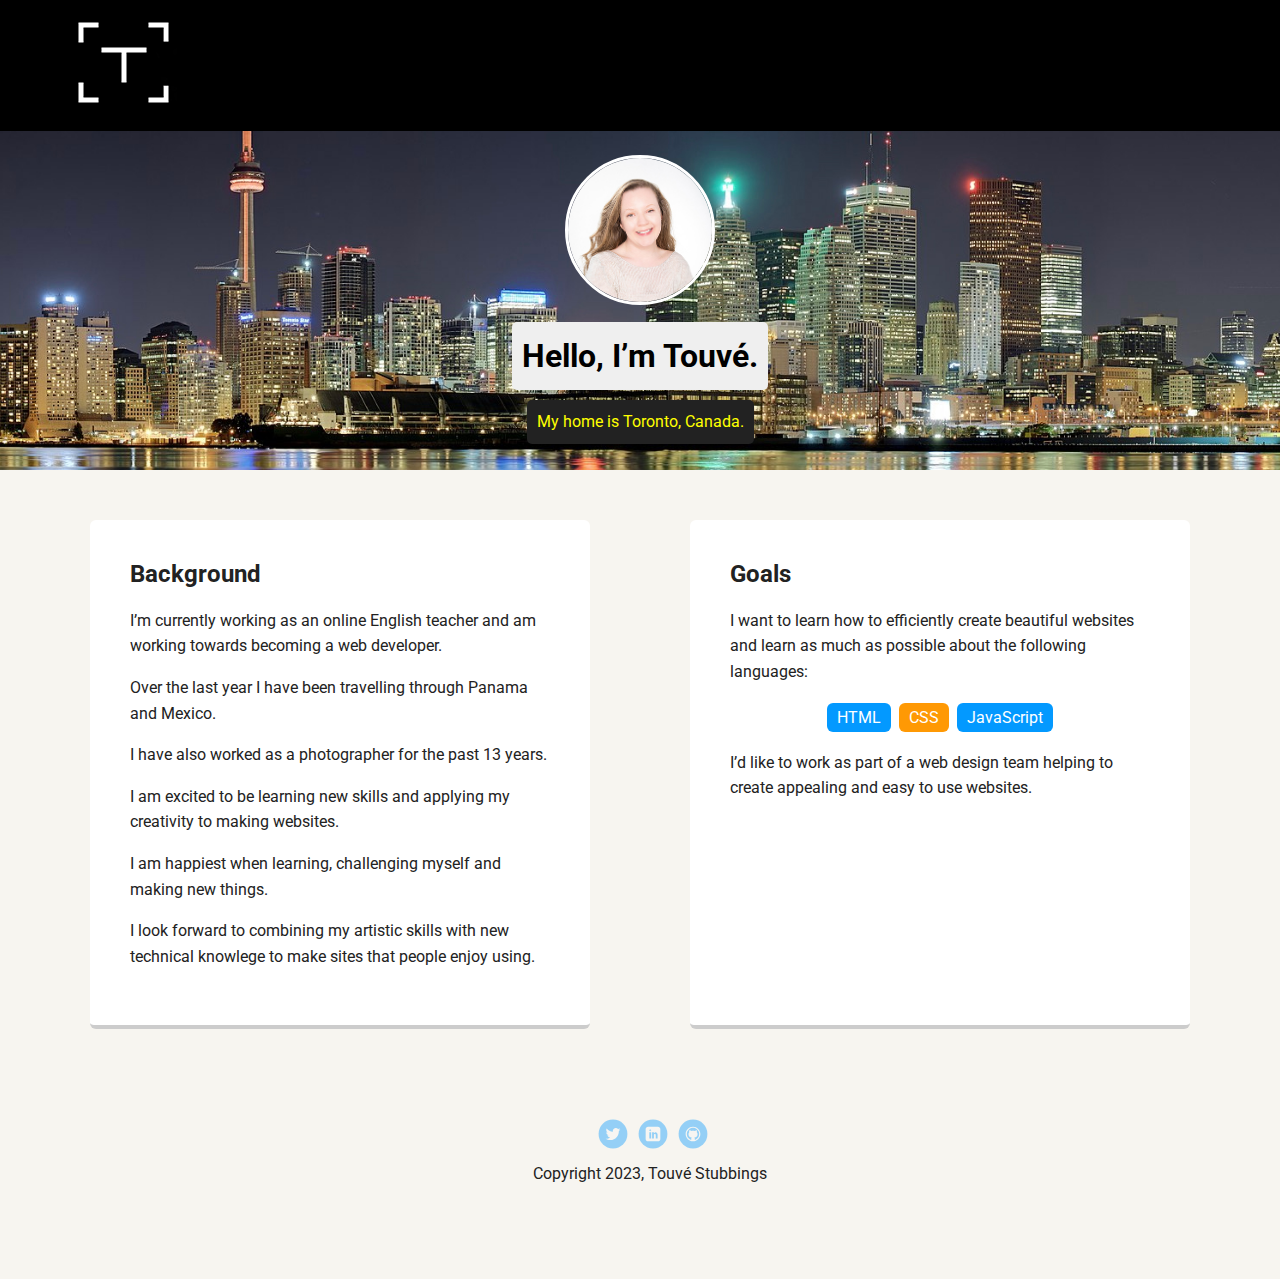
==== about/index.html @ 68fcc295 "Initial commit" ====
<!doctype html>
<html lang="en">
<head>
  <meta charset="utf-8">
  <title>Touve Stubbings' Profile</title>
  <meta name="viewport" content="width=device-width, initial-scale=1.0">
  <link rel="stylesheet" href="style.css">
  <link href="https://fonts.googleapis.com/css?family=Muli%7CRoboto:400,300,500,700,900" rel="stylesheet"></head>
  <body>
   
    <div class="main-nav">
        <ul class="nav">
          <div class="touve-logo"><img src="images/t-logo.png"></div>
          <li><a href="../about/" class="a-home">Home</a></li>
          <li><a href="../interests/interests.html" class="a-interests">Interests</a></li>
        </ul>
    </div>

    <header>
      <img src="images/mes.jpg" alt="Photo of Touve Stubbings" class="profile-image">
      <h1 class="tag name">Hello, I’m Touvé.</h1>
      <p class="tag location">My home is Toronto, Canada.</p>
    </header>

    <main class="flex">
      <div class="card">
        <h2>Background</h2>
        <p>I’m currently working as an online English teacher and am working towards becoming a web developer.</p><p>Over the last year I have been travelling through Panama and Mexico.</p><p>I have also worked as a photographer for the past 13 years.</p><p>I am excited to be learning new skills and applying my creativity to making websites.</p>
        <p>I am happiest when learning, challenging myself and making new things.</p><p>I look forward to combining my artistic skills with new technical knowlege to make sites that people enjoy using.</p>
      </div> 

      <div class="card">
        <h2>Goals</h2>
        <p>I want to learn  how to efficiently create beautiful websites and learn as much as possible about the following languages:</p>
        <ul class="skills">
          <li>HTML</li>
          <li>CSS</li>
          <li>JavaScript</li>
        
    
        </ul>
        <p>I’d like to work as part of a web design team helping to create appealing and easy to use websites.</p>
      </div> 

    </main>
    <footer>
      <ul>
        <li><a href="https://twitter.com/touvephotograph" class="social twitter" target="_blank">Twitter</a></li>
        <li><a href="https://www.linkedin.com/in/touv%C3%A9-stubbings-b11562171/" class="social linkedin" target="_blank">LinkedIn</a></li>
        <li><a href="https://github.com/Touves" class="social github" target="_blank">Github</a></li>
      </ul>
      <p class="copyright">Copyright 2023, Touvé Stubbings</p>
    </footer>
  </body>
  </html>
---- about/style.css ----
/* Global Layout Set-up */
* { 
  box-sizing: border-box;
}
  
body {
  margin: 0;
  padding: 0;
  text-align: center;
  font-family: 'Roboto', sans-serif;
  color: #222;
  background: #f7f5f0;
}
/* Link Styles */

a {
  text-decoration: none;
  color: white;
}
a:hover {
  color: #6633ff;
}

/* Section Styles */

.main-nav {
  width: 100%;
  background: black;
  min-height: 30px;
  padding: 10px;
  position: fixed;
  text-align: center;
}
.nav {
  display: flex;
  justify-content: space-around;
  font-weight: 700;
  list-style-type: none;
  margin: 0 auto;
  padding: 0;
}
.a-home {
  padding-right: ;
  padding-left: 1200px;

  } 
  
  .a-interests {
  
  padding-right: 5px;
  padding-left: 50px;
  

  } 

.nav li {
padding-top: 36px;
}

.nav a {
  transition: all .5s;
}
.nav a:hover {
  color: grey
}

header {
  text-align: center;
  background: url('images/toronto.jpg') no-repeat top center ;
  background-size: cover;
  overflow: hidden;
  padding-top: 60px;
}
header {
  line-height: 1.5;
}
header .profile-image {
  margin-top: 95px;
  width: 150px;
  height: 150px;
  border-radius: 50%;
  border: 3px solid white;
  transition: all .5s;
}
header .profile-image:hover {
  transform: scale(1.2) rotate(5deg);
}
.tag {
  background-color: #efefef;
  color: black;
  padding: 10px;
  border-radius: 5px;
  display: table;
  margin: 10px auto;
} 

.t-logo {

float: left;
}
.location {
  background-color: #222;
  color: yellow;
}
.card {
  margin: 30px;
  padding: 20px 40px 40px;
  max-width: 500px;
  text-align: left;
  background: #fff;
  border-bottom: 4px solid #ccc;
  border-radius: 6px;
  transition: all .5s;
}
.card:hover {
  border-color: #ff99ff;
}

ul.skills {
  padding: 0;
  text-align: center;
}

.skills li {
  border-radius: 6px;
  display: inline-block;
  background: #ff9904;
  color: white;
  padding: 5px 10px;
  margin: 2px;
}

.skills li:nth-child(odd) {
  background: #0399ff;
}

footer {
  width: 100%;
  min-height: 30px;
  padding: 20px 0 40px 20px;
}

footer .copyright {
  top: -8px;
  font-size: .75em;
}

footer ul {
  list-style-type: none;
  margin: 0;
  padding: 0;
}

footer ul li {
  display: inline-block;
}

a.social {
  display: inline-block;
  text-indent: -9999px;
  margin-left: 5px;
  width: 30px;
  height: 30px;
  background-size: 30px 30px;
  opacity: .4;
  transition: all .5s;
}
a.twitter {
  background-image: url(images/twitter.svg);
}
a.linkedin {
  background-image: url(images/linkedin.svg);
}
a.github {
  background-image: url(images/github.svg);
}
a.social:hover {
  opacity: 1;
}
.clearfix {
  clear: both;
}

/* Styles for larger screens */
@media screen and (min-width: 720px) {
  
  .flex {
      display: -ms-flexbox;      /* TWEENER - IE 10 */
      display: flex; 
      max-width: 1200px;
      -ms-flex-pack: distribute;
      justify-content: space-around;
      margin: 0 auto;
  }

  header {
    min-height: 470px;
  }

  .nav {
    max-width: 1200px;
    padding: 0 30px;
  }


  main {
    padding-top: 20px;
  }

  main p {
    line-height: 1.6em;
  }

  footer {
    font-size: 1.3em;
    max-width: 1200px;
    margin: 40px auto;
  }

}
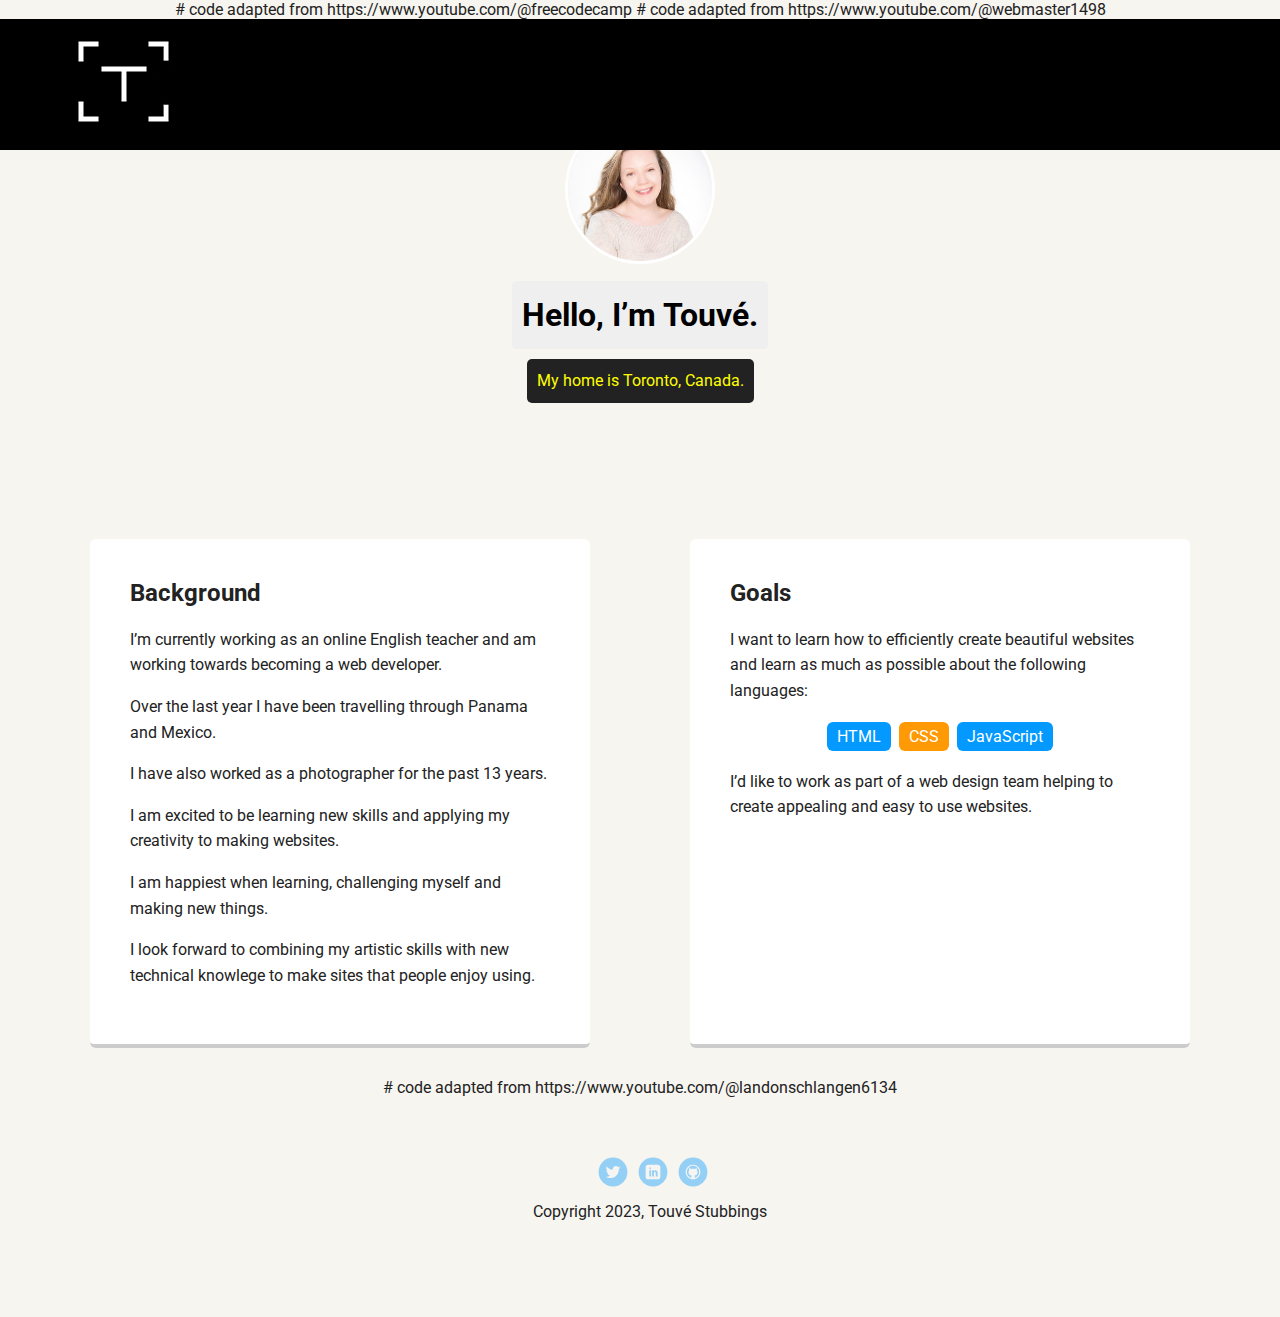
==== commit 17b0c1d2: "Added code attributions" ====
--- a/about/index.html
+++ b/about/index.html
@@ -7,7 +7,9 @@
   <link rel="stylesheet" href="style.css">
   <link href="https://fonts.googleapis.com/css?family=Muli%7CRoboto:400,300,500,700,900" rel="stylesheet"></head>
   <body>
-   
+    
+    # code adapted from https://www.youtube.com/@freecodecamp
+    # code adapted from https://www.youtube.com/@webmaster1498
     <div class="main-nav">
         <ul class="nav">
           <div class="touve-logo"><img src="images/t-logo.png"></div>
@@ -43,6 +45,7 @@
       </div> 
 
     </main>
+    # code adapted from https://www.youtube.com/@landonschlangen6134
     <footer>
       <ul>
         <li><a href="https://twitter.com/touvephotograph" class="social twitter" target="_blank">Twitter</a></li>
--- a/about/style.css
+++ b/about/style.css
@@ -64,6 +64,7 @@
   color: grey
 }
 
+# code adapted from https://www.youtube.com/@KevinPowell
 header {
   text-align: center;
   background: url('images/toronto.jpg') no-repeat top center ;
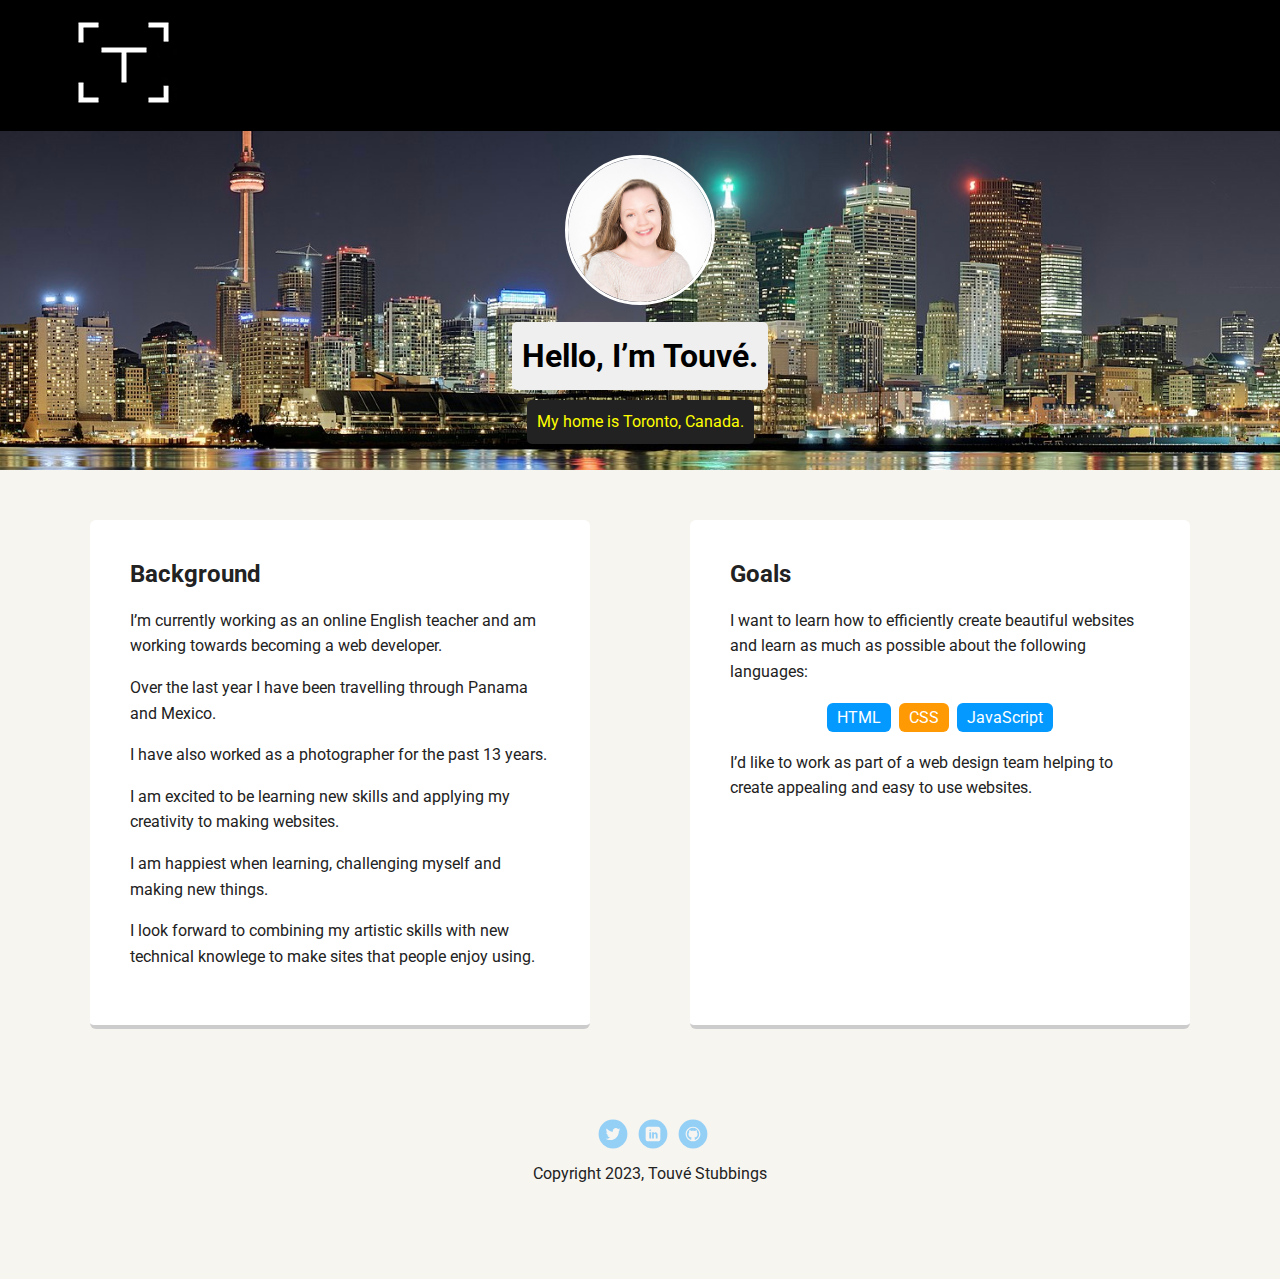
==== commit 800a2c42: "Deleted unnecessary images, updated code attributions to change the format." ====
--- a/about/index.html
+++ b/about/index.html
@@ -8,8 +8,8 @@
   <link href="https://fonts.googleapis.com/css?family=Muli%7CRoboto:400,300,500,700,900" rel="stylesheet"></head>
   <body>
     
-    # code adapted from https://www.youtube.com/@freecodecamp
-    # code adapted from https://www.youtube.com/@webmaster1498
+  <!--# code adapted from https://www.youtube.com/@freecodecamp-->
+  <!--# code adapted from https://www.youtube.com/@webmaster1498-->
     <div class="main-nav">
         <ul class="nav">
           <div class="touve-logo"><img src="images/t-logo.png"></div>
@@ -45,7 +45,7 @@
       </div> 
 
     </main>
-    # code adapted from https://www.youtube.com/@landonschlangen6134
+    <!--# code adapted from https://www.youtube.com/@landonschlangen6134-->
     <footer>
       <ul>
         <li><a href="https://twitter.com/touvephotograph" class="social twitter" target="_blank">Twitter</a></li>
--- a/about/style.css
+++ b/about/style.css
@@ -64,7 +64,7 @@
   color: grey
 }
 
-# code adapted from https://www.youtube.com/@KevinPowell
+/* # code adapted from https://www.youtube.com/@KevinPowell */
 header {
   text-align: center;
   background: url('images/toronto.jpg') no-repeat top center ;
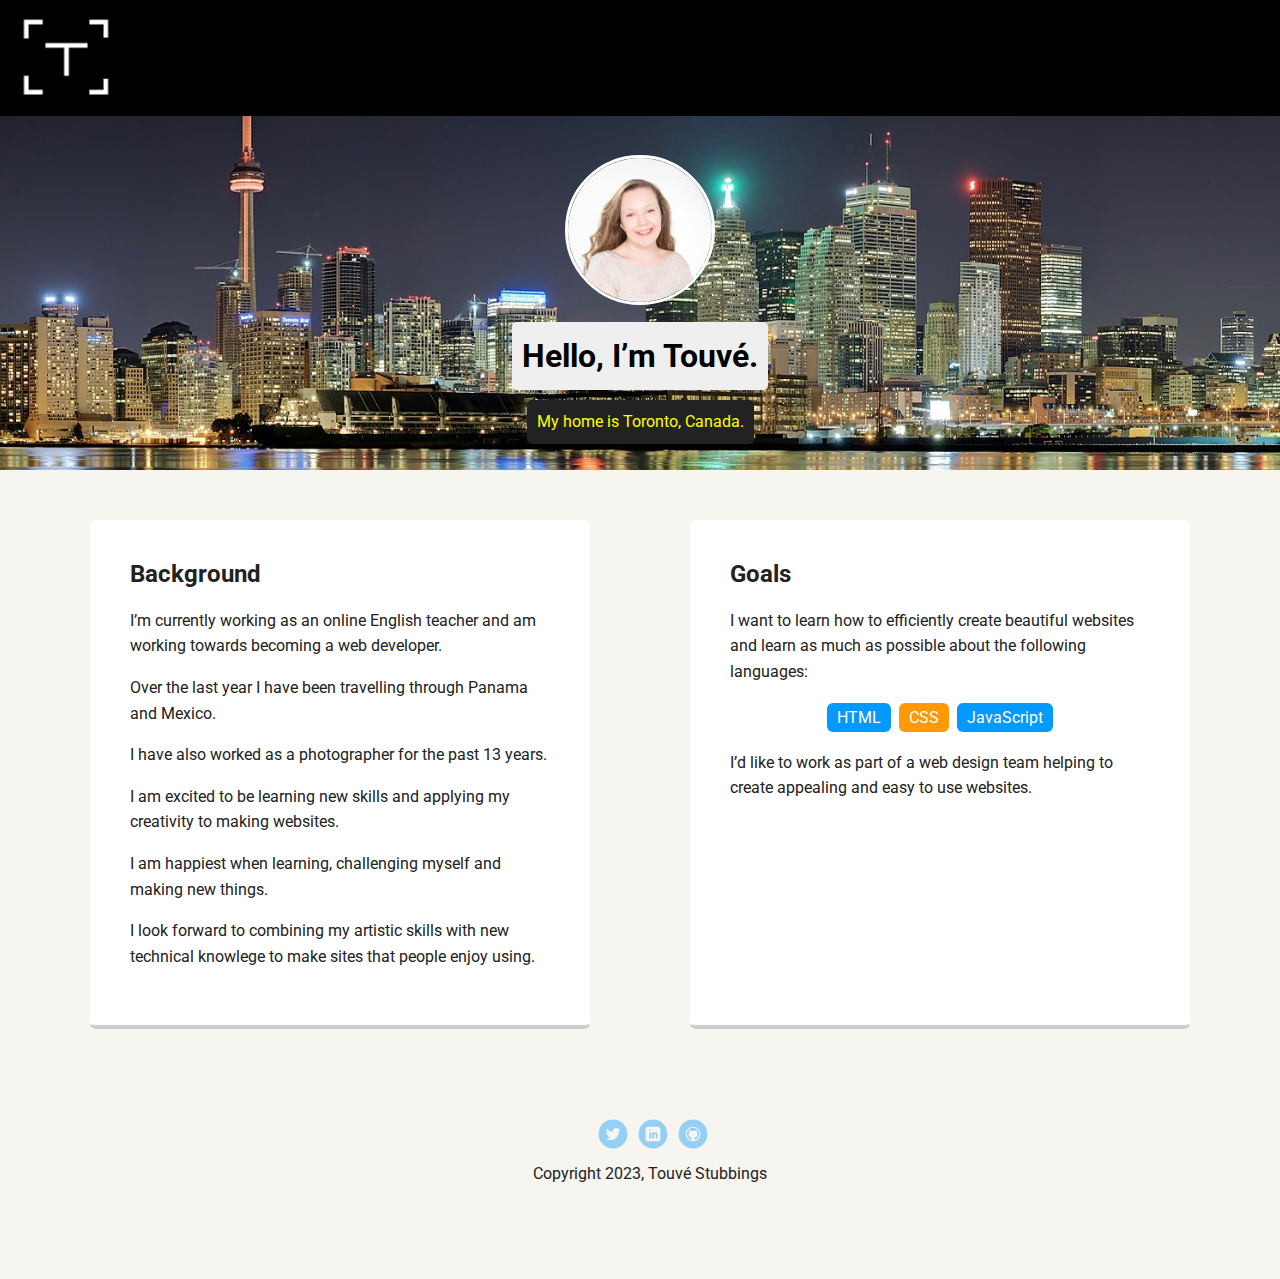
==== commit 160c970d: "Moved logo out of UL as did not validate." ====
--- a/about/index.html
+++ b/about/index.html
@@ -11,9 +11,9 @@
   <!--# code adapted from https://www.youtube.com/@freecodecamp-->
   <!--# code adapted from https://www.youtube.com/@webmaster1498-->
     <div class="main-nav">
+      <div class="site-identity"><img src="images/t-logo.png" alt="Touve Stubbings' Logo"></div>
         <ul class="nav">
-          <div class="touve-logo"><img src="images/t-logo.png"></div>
-          <li><a href="../about/" class="a-home">Home</a></li>
+          <li><a href="index.html" class="a-home">Home</a></li>
           <li><a href="../interests/interests.html" class="a-interests">Interests</a></li>
         </ul>
     </div>
--- a/about/style.css
+++ b/about/style.css
@@ -1,4 +1,4 @@
-/* Global Layout Set-up */
+
 * { 
   box-sizing: border-box;
 }
@@ -23,14 +23,24 @@
 
 /* Section Styles */
 
-.main-nav {
-  width: 100%;
-  background: black;
-  min-height: 30px;
-  padding: 10px;
-  position: fixed;
-  text-align: center;
-}
+
+.site-identity img {
+  max-width: 100px;
+  float: left;
+  margin: 0 10px 0 0;
+}
+
+.site-navigation {
+  float: right;
+}
+
+.site-navigation ul, li {
+  margin: 0; 
+  padding: 0;
+}
+
+
+
 .nav {
   display: flex;
   justify-content: space-around;
@@ -39,22 +49,40 @@
   margin: 0 auto;
   padding: 0;
 }
+
+.main-nav {
+  width: 100%;
+  background: black;
+  min-height: 30px;
+  padding: .5em 1em;
+  position: fixed;
+  text-align: center;
+}
+
+.main-nav::after {
+  content: "";
+  display: table;
+  clear: both;
+}
+
+.site-identity {
+  float: left;
+}
+
+
 .a-home {
-  padding-right: ;
-  padding-left: 1200px;
-
-  } 
+ padding-left: 1200px;
+} 
   
   .a-interests {
   
   padding-right: 5px;
   padding-left: 50px;
-  
-
   } 
 
 .nav li {
 padding-top: 36px;
+padding-bottom: 36px;
 }
 
 .nav a {
